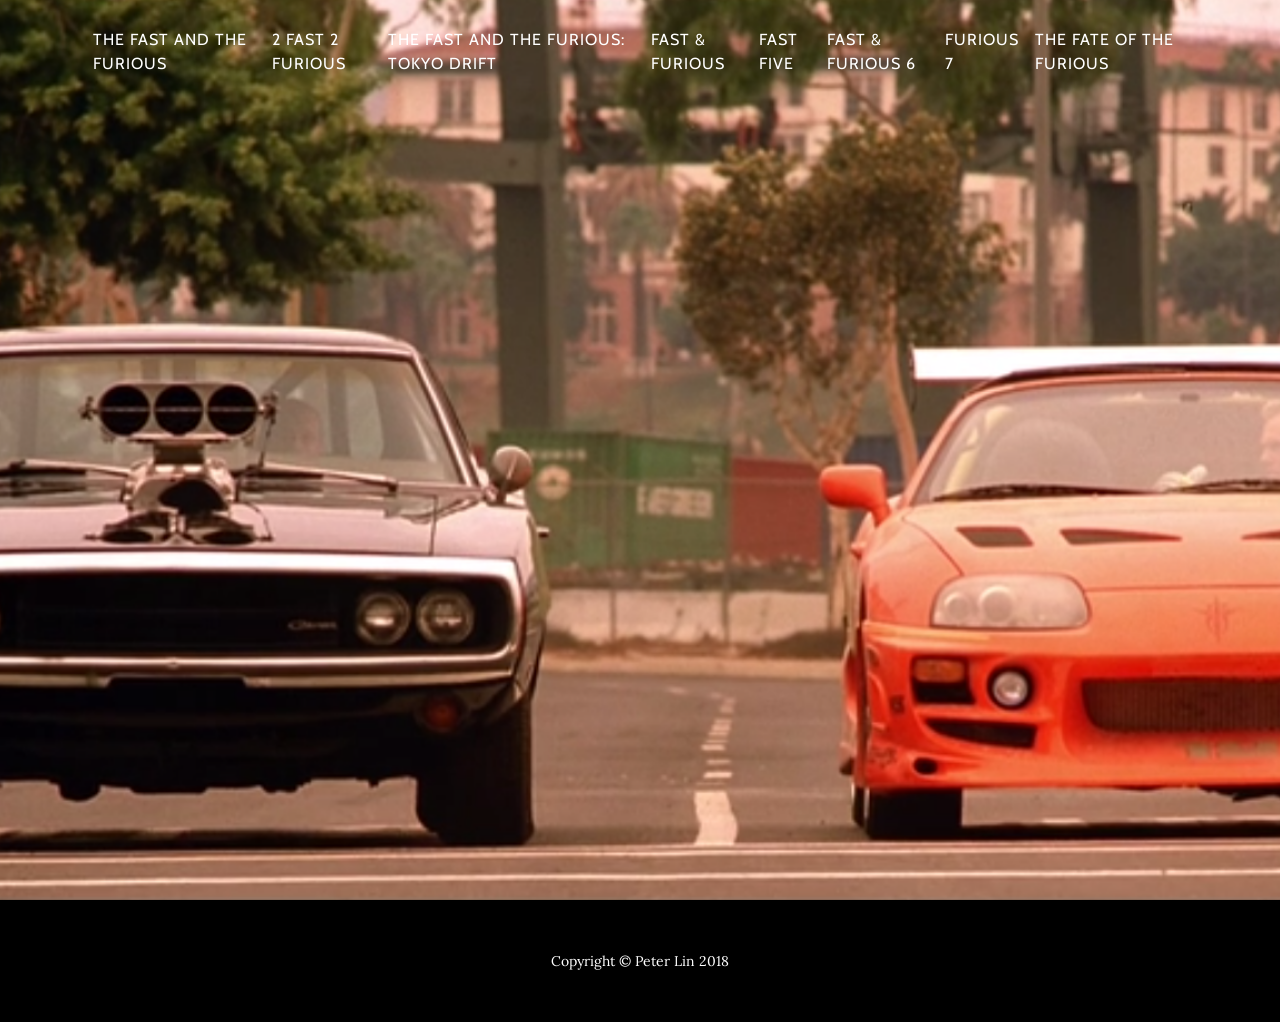
==== index.html @ 7fb9867d "w" ====
<!DOCTYPE html>
<html lang="en">

  <head>

    <meta charset="utf-8">
    <meta name="viewport" content="width=device-width, initial-scale=1, shrink-to-fit=no">
    <meta name="description" content="">
    <meta name="author" content="">

    <title>Living life a quarter mile at a time</title>

    <!-- Bootstrap core CSS -->
    <link href="vendor/bootstrap/css/bootstrap.min.css" rel="stylesheet">

    <!-- Custom fonts for this template -->
    <link href="vendor/font-awesome/css/font-awesome.min.css" rel="stylesheet" type="text/css">
    <link href="https://fonts.googleapis.com/css?family=Lora:400,700,400italic,700italic" rel="stylesheet" type="text/css">
    <link href='https://fonts.googleapis.com/css?family=Cabin:700' rel='stylesheet' type='text/css'>

    <!-- Custom styles for this template -->
    <link href="css/grayscale.min.css" rel="stylesheet">

  </head>

  <body id="page-top">

    <!-- Navigation -->
    <nav class="navbar navbar-expand-lg navbar-light fixed-top" id="mainNav">
      <div class="container">
        <button class="navbar-toggler navbar-toggler-right" type="button" data-toggle="collapse" data-target="#navbarResponsive"
        aria-controls="navbarResponsive" aria-expanded="false" aria-label="Toggle navigation">
          Menu
          <i class="fa fa-bars"></i>
        </button>
        <div class="collapse navbar-collapse" id="navbarResponsive">
          <ul class="navbar-nav ml-auto">
            <li class="nav-item">
              <a class="nav-link js-scroll-trigger" href="the-fast-and-the-furious.html">The Fast and the Furious</a>
            </li>
            <li class="nav-item">
              <a class="nav-link js-scroll-trigger" href="2-fast-2-furious.html">2 Fast 2 Furious</a>
            </li>
            <li class="nav-item">
              <a class="nav-link js-scroll-trigger" href="tokyo-drift.html">The Fast and the Furious: Tokyo Drift</a>
            </li>
            <li class="nav-item">
              <a class="nav-link js-scroll-trigger" href="fast-&-furious.html">Fast & Furious</a>
            </li>
            <li class="nav-item">
              <a class="nav-link js-scroll-trigger" href="fast-five.html">Fast Five</a>
            </li>
            <li class="nav-item">
              <a class="nav-link js-scroll-trigger" href="fast-&-furious-6.html">Fast & Furious 6</a>
            </li>
            <li class="nav-item">
              <a class="nav-link js-scroll-trigger" href="furious-7.html">Furious 7</a>
            </li>
            <li class="nav-item">
              <a class="nav-link js-scroll-trigger" href="the-fate-of-the-furious.html">The Fate of the Furious</a>
            </li>
          </ul>
        </div>
      </div>
    </nav>

    <!-- Intro Header -->
    <header class="mastheadmain">
      <!-- <div class="intro-body">
        <div class="container">
          <div class="row">
            <div class="col-lg-8 mx-auto">
              <h1 class="brand-heading">The Fast and Furious</h1>
              <p class="intro-text">A multi award winning franchise
                <br>starring the late Paul Walker and Vin Diesel</p>
              <a href="#about" class="btn btn-circle js-scroll-trigger">
                <i class="fa fa-angle-double-down animated"></i>
              </a>
            </div>
          </div>
        </div>
      </div> -->
    </header>


    <!-- Footer -->
    <footer>
      <div class="container text-center">
        <p>Copyright &copy; Peter Lin 2018</p>
      </div>
    </footer>

    <!-- Bootstrap core JavaScript -->
    <script src="vendor/jquery/jquery.min.js"></script>
    <script src="vendor/bootstrap/js/bootstrap.bundle.min.js"></script>

    <!-- Plugin JavaScript -->
    <script src="vendor/jquery-easing/jquery.easing.min.js"></script>

        <!-- Custom scripts for this template -->
    <script src="js/grayscale.min.js"></script>

  </body>

</html>
---- css/grayscale.min.css ----
body{font-family:'Lora','Helvetica Neue',Helvetica,Arial,sans-serif;position:relative;width:100%;height:100%;color:#fff;background-color:#000}html{width:100%;height:100%}h1,h2,h3,h4,h5,h6{font-family:'Cabin','Helvetica Neue',Helvetica,Arial,sans-serif;font-weight:700;margin:0 0 35px;letter-spacing:1px;text-transform:uppercase}p{font-size:16px;line-height:1.5;margin:0 0 25px}@media (min-width: 768px){p{font-size:18px;line-height:1.6;margin:0 0 35px}}a{-webkit-transition:all .2s ease-in-out;-moz-transition:all .2s ease-in-out;transition:all .2s ease-in-out;color:#42DCA3}a:focus,a:hover{text-decoration:none;color:#1d9b6c}#mainNav{font-family:'Cabin','Helvetica Neue',Helvetica,Arial,sans-serif;margin-bottom:0;margin-top:0;text-transform:uppercase;border-bottom:1px solid rgba(255,255,255,0.3);background-color:#000}#mainNav .navbar-toggler{font-size:14px;padding:11px;color:#fff;border:1px solid #fff}#mainNav .navbar-brand{font-weight:700}#mainNav a{color:#fff}#mainNav .navbar-nav .nav-item{-webkit-transition:background .3s ease-in-out;-moz-transition:background .3s ease-in-out;transition:background .3s ease-in-out}#mainNav .navbar-nav .nav-item:hover{outline:none;background-color:transparent}#mainNav .navbar-nav .nav-item:active,#mainNav .navbar-nav .nav-item:focus{outline:none;background-color:transparent}@media (min-width: 992px){#mainNav{padding-top:20px;padding-bottom:20px;-webkit-transition:background .3s ease-in-out,padding-top .3s ease-in-out,padding-bottom .3s;-moz-transition:background .3s ease-in-out,padding-top .3s ease-in-out,padding-bottom .3s;transition:background .3s ease-in-out,padding-top .3s ease-in-out,padding-bottom .3s;letter-spacing:1px;border-bottom:none;background:transparent}#mainNav .nav-link.active{outline:none;background-color:rgba(255,255,255,0.3)}#mainNav .nav-link.active:hover{color:#fff}}.mastheadmain{display:table;width:100%;height:100%;padding:200px 0;text-align:center;color:#fff;background:url(../img/the-15-coolest-cars-from-the-fast-and-furious-movies.png) no-repeat bottom center scroll;background-color:#000;-webkit-background-size:cover;-moz-background-size:cover;-o-background-size:cover;background-size:cover}.masthead .intro-body{display:table-cell;vertical-align:middle}.masthead .intro-body .brand-heading{font-size:50px}.masthead .intro-body .intro-text{font-size:18px}.masthead .intro-body .intro-text{font-size:18px}@media (min-width: 768px){.masthead{height:100%;padding:0}.masthead .intro-body .brand-heading{font-size:100px}.masthead .intro-body .intro-text{font-size:22px}}.masthead5{display:table;width:100%;font:'Helvetica Neue';height:100%;padding:200px;text-align:center;color:#fff;background:url(../img/Fast_Five_image-52.jpg) no-repeat bottom center scroll;background-color:#000;-webkit-background-size:cover;-moz-background-size:cover;-o-background-size:cover;background-size:cover}.masthead5 .intro-body{display:table-cell;vertical-align:middle;background-color:(0,0,0,0.6)}.masthead5 .intro-body .brand-heading{font-size:70px}.masthead5 .intro-body .intro-text{font-size:18px}.masthead5 .intro-body .intro-text{font-size:18px}@media (min-width: 768px){.masthead{height:100%;padding:0}.masthead .intro-body .brand-heading{font-size:100px}.masthead .intro-body .intro-text{font-size:22px}}.btn-circle{font-size:26px;width:55px;height:55px;margin-top:15px;line-height:45px;-webkit-transition:background .3s ease-in-out;-moz-transition:background .3s ease-in-out;transition:background .3s ease-in-out;color:#fff;border:2px solid #fff;border-radius:100%!important;background:transparent}.btn-circle:focus,.btn-circle:hover{color:#fff;outline:none;background:rgba(255,255,255,0.1)}.content-section{padding-top:150px;padding-bottom:150px}.download-section{color:#fff;background:url(../img/downloads-bg.jpg) no-repeat center center scroll;background-color:#000;-webkit-background-size:cover;-moz-background-size:cover;-o-background-size:cover;background-size:cover}#map{width:100%;height:300px}@media (min-width: 992px){.content-section{padding-top:200px;padding-bottom:200px}#map{height:350px}}.btn{font-family:'Cabin','Helvetica Neue',Helvetica,Arial,sans-serif;font-weight:400;-webkit-transition:all .3s ease-in-out;-moz-transition:all .3s ease-in-out;transition:all .3s ease-in-out;text-transform:uppercase;border-radius:0}.btn-default{color:#42DCA3;border:1px solid #42DCA3;background-color:transparent}.btn-default-change-page{color:#42DCA3;border:1px solid #42DCA3;background-color:transparent;padding-left:15px;padding-right:15px;padding-top:10px;padding-bottom:10px}.btn-default-change-page:focus,.btn-default-change-page:hover{color:#000;border:1px solid #42DCA3;outline:none;background-color:#42DCA3}.btn-default:focus,.btn-default:hover{color:#000;border:1px solid #42DCA3;outline:none;background-color:#42DCA3}ul.banner-social-buttons{margin-top:0}@media (max-width: 1199px){ul.banner-social-buttons{margin-top:15px}}@media (max-width: 767px){ul.banner-social-buttons li{display:block;margin-bottom:0;padding:0}ul.banner-social-buttons li:last-child{margin-bottom:0}}footer{padding:50px 0}footer p{font-size:14px;margin:0}::-moz-selection{background:#fcfcfc;background:rgba(255,255,255,0.2);text-shadow:none}::selection{background:#fcfcfc;background:rgba(255,255,255,0.2);text-shadow:none}img::selection{background:transparent}img::-moz-selection{background:transparent}
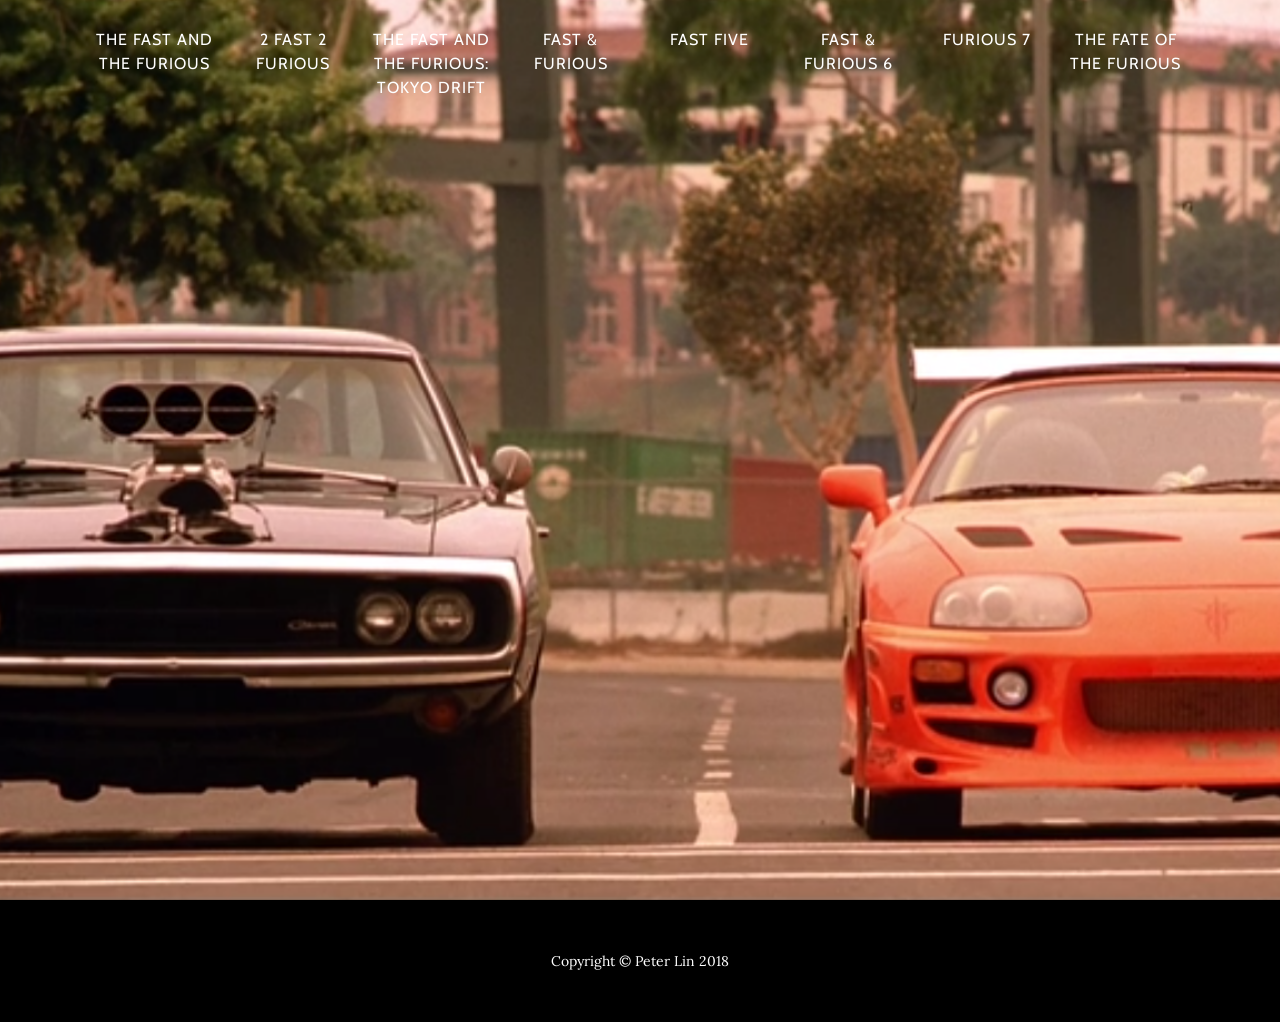
==== commit 988900f0: "justified bar" ====
--- a/index.html
+++ b/index.html
@@ -26,7 +26,7 @@
   <body id="page-top">
 
     <!-- Navigation -->
-    <nav class="navbar navbar-expand-lg navbar-light fixed-top" id="mainNav">
+    <nav class="navbar navbar-expand-lg navbar-light fixed-top nav-justified" id="mainNav">
       <div class="container">
         <button class="navbar-toggler navbar-toggler-right" type="button" data-toggle="collapse" data-target="#navbarResponsive"
         aria-controls="navbarResponsive" aria-expanded="false" aria-label="Toggle navigation">
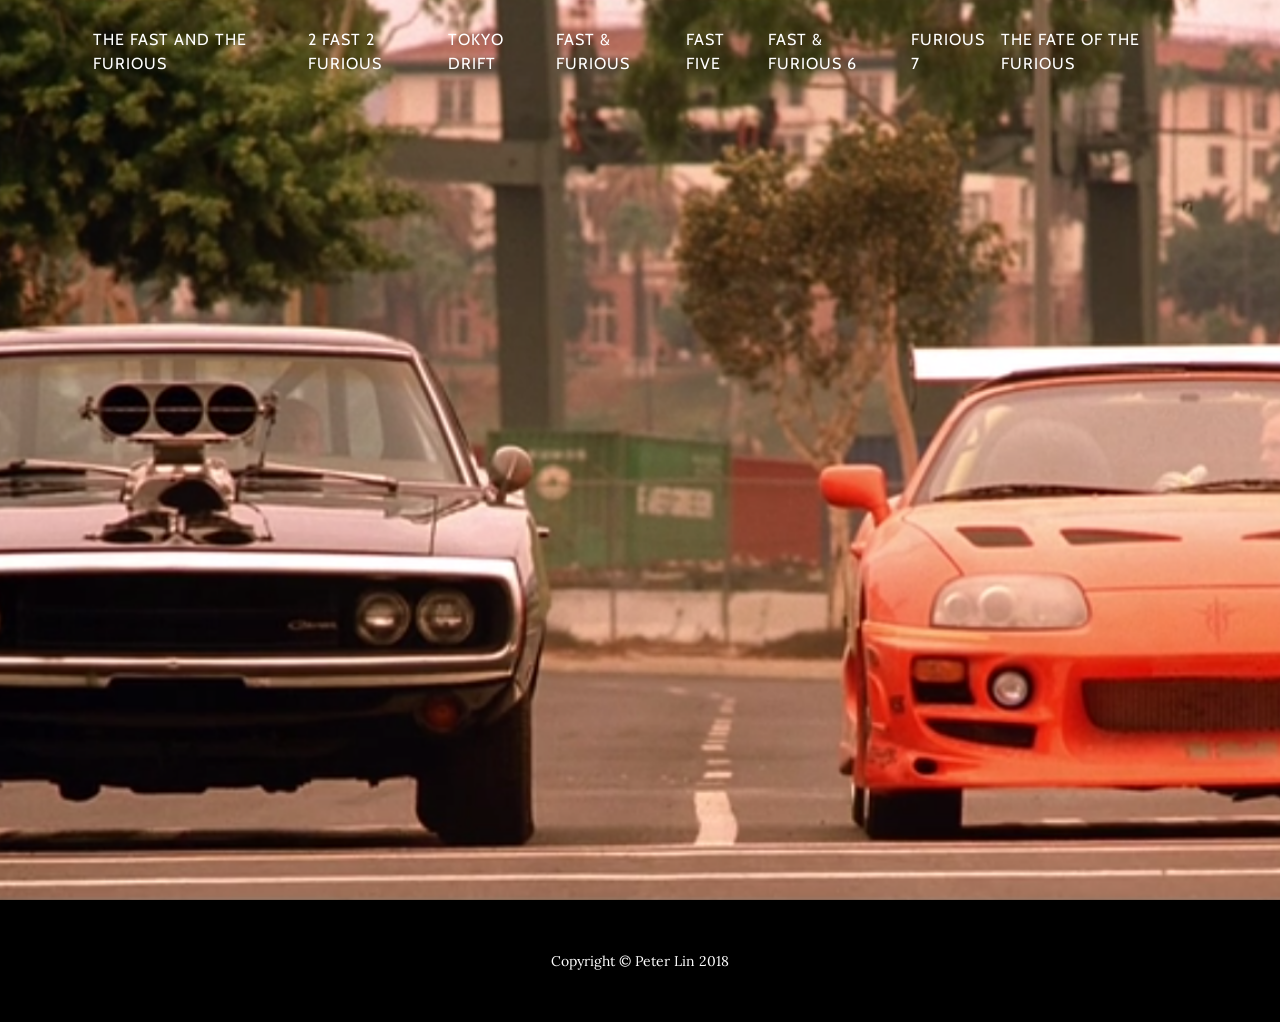
==== commit e83fcf26: "added summary and table for awards" ====
--- a/index.html
+++ b/index.html
@@ -26,7 +26,7 @@
   <body id="page-top">
 
     <!-- Navigation -->
-    <nav class="navbar navbar-expand-lg navbar-light fixed-top nav-justified" id="mainNav">
+    <nav class="navbar navbar-expand-lg navbar-light fixed-top" id="mainNav">
       <div class="container">
         <button class="navbar-toggler navbar-toggler-right" type="button" data-toggle="collapse" data-target="#navbarResponsive"
         aria-controls="navbarResponsive" aria-expanded="false" aria-label="Toggle navigation">
@@ -42,7 +42,7 @@
               <a class="nav-link js-scroll-trigger" href="2-fast-2-furious.html">2 Fast 2 Furious</a>
             </li>
             <li class="nav-item">
-              <a class="nav-link js-scroll-trigger" href="tokyo-drift.html">The Fast and the Furious: Tokyo Drift</a>
+              <a class="nav-link js-scroll-trigger" href="tokyo-drift.html">Tokyo Drift</a>
             </li>
             <li class="nav-item">
               <a class="nav-link js-scroll-trigger" href="fast-&-furious.html">Fast & Furious</a>
--- a/css/grayscale.min.css
+++ b/css/grayscale.min.css
@@ -1 +1 @@
-body{font-family:'Lora','Helvetica Neue',Helvetica,Arial,sans-serif;position:relative;width:100%;height:100%;color:#fff;background-color:#000}html{width:100%;height:100%}h1,h2,h3,h4,h5,h6{font-family:'Cabin','Helvetica Neue',Helvetica,Arial,sans-serif;font-weight:700;margin:0 0 35px;letter-spacing:1px;text-transform:uppercase}p{font-size:16px;line-height:1.5;margin:0 0 25px}@media (min-width: 768px){p{font-size:18px;line-height:1.6;margin:0 0 35px}}a{-webkit-transition:all .2s ease-in-out;-moz-transition:all .2s ease-in-out;transition:all .2s ease-in-out;color:#42DCA3}a:focus,a:hover{text-decoration:none;color:#1d9b6c}#mainNav{font-family:'Cabin','Helvetica Neue',Helvetica,Arial,sans-serif;margin-bottom:0;margin-top:0;text-transform:uppercase;border-bottom:1px solid rgba(255,255,255,0.3);background-color:#000}#mainNav .navbar-toggler{font-size:14px;padding:11px;color:#fff;border:1px solid #fff}#mainNav .navbar-brand{font-weight:700}#mainNav a{color:#fff}#mainNav .navbar-nav .nav-item{-webkit-transition:background .3s ease-in-out;-moz-transition:background .3s ease-in-out;transition:background .3s ease-in-out}#mainNav .navbar-nav .nav-item:hover{outline:none;background-color:transparent}#mainNav .navbar-nav .nav-item:active,#mainNav .navbar-nav .nav-item:focus{outline:none;background-color:transparent}@media (min-width: 992px){#mainNav{padding-top:20px;padding-bottom:20px;-webkit-transition:background .3s ease-in-out,padding-top .3s ease-in-out,padding-bottom .3s;-moz-transition:background .3s ease-in-out,padding-top .3s ease-in-out,padding-bottom .3s;transition:background .3s ease-in-out,padding-top .3s ease-in-out,padding-bottom .3s;letter-spacing:1px;border-bottom:none;background:transparent}#mainNav .nav-link.active{outline:none;background-color:rgba(255,255,255,0.3)}#mainNav .nav-link.active:hover{color:#fff}}.mastheadmain{display:table;width:100%;height:100%;padding:200px 0;text-align:center;color:#fff;background:url(../img/the-15-coolest-cars-from-the-fast-and-furious-movies.png) no-repeat bottom center scroll;background-color:#000;-webkit-background-size:cover;-moz-background-size:cover;-o-background-size:cover;background-size:cover}.masthead .intro-body{display:table-cell;vertical-align:middle}.masthead .intro-body .brand-heading{font-size:50px}.masthead .intro-body .intro-text{font-size:18px}.masthead .intro-body .intro-text{font-size:18px}@media (min-width: 768px){.masthead{height:100%;padding:0}.masthead .intro-body .brand-heading{font-size:100px}.masthead .intro-body .intro-text{font-size:22px}}.masthead5{display:table;width:100%;font:'Helvetica Neue';height:100%;padding:200px;text-align:center;color:#fff;background:url(../img/Fast_Five_image-52.jpg) no-repeat bottom center scroll;background-color:#000;-webkit-background-size:cover;-moz-background-size:cover;-o-background-size:cover;background-size:cover}.masthead5 .intro-body{display:table-cell;vertical-align:middle;background-color:(0,0,0,0.6)}.masthead5 .intro-body .brand-heading{font-size:70px}.masthead5 .intro-body .intro-text{font-size:18px}.masthead5 .intro-body .intro-text{font-size:18px}@media (min-width: 768px){.masthead{height:100%;padding:0}.masthead .intro-body .brand-heading{font-size:100px}.masthead .intro-body .intro-text{font-size:22px}}.btn-circle{font-size:26px;width:55px;height:55px;margin-top:15px;line-height:45px;-webkit-transition:background .3s ease-in-out;-moz-transition:background .3s ease-in-out;transition:background .3s ease-in-out;color:#fff;border:2px solid #fff;border-radius:100%!important;background:transparent}.btn-circle:focus,.btn-circle:hover{color:#fff;outline:none;background:rgba(255,255,255,0.1)}.content-section{padding-top:150px;padding-bottom:150px}.download-section{color:#fff;background:url(../img/downloads-bg.jpg) no-repeat center center scroll;background-color:#000;-webkit-background-size:cover;-moz-background-size:cover;-o-background-size:cover;background-size:cover}#map{width:100%;height:300px}@media (min-width: 992px){.content-section{padding-top:200px;padding-bottom:200px}#map{height:350px}}.btn{font-family:'Cabin','Helvetica Neue',Helvetica,Arial,sans-serif;font-weight:400;-webkit-transition:all .3s ease-in-out;-moz-transition:all .3s ease-in-out;transition:all .3s ease-in-out;text-transform:uppercase;border-radius:0}.btn-default{color:#42DCA3;border:1px solid #42DCA3;background-color:transparent}.btn-default-change-page{color:#42DCA3;border:1px solid #42DCA3;background-color:transparent;padding-left:15px;padding-right:15px;padding-top:10px;padding-bottom:10px}.btn-default-change-page:focus,.btn-default-change-page:hover{color:#000;border:1px solid #42DCA3;outline:none;background-color:#42DCA3}.btn-default:focus,.btn-default:hover{color:#000;border:1px solid #42DCA3;outline:none;background-color:#42DCA3}ul.banner-social-buttons{margin-top:0}@media (max-width: 1199px){ul.banner-social-buttons{margin-top:15px}}@media (max-width: 767px){ul.banner-social-buttons li{display:block;margin-bottom:0;padding:0}ul.banner-social-buttons li:last-child{margin-bottom:0}}footer{padding:50px 0}footer p{font-size:14px;margin:0}::-moz-selection{background:#fcfcfc;background:rgba(255,255,255,0.2);text-shadow:none}::selection{background:#fcfcfc;background:rgba(255,255,255,0.2);text-shadow:none}img::selection{background:transparent}img::-moz-selection{background:transparent}
+body{font-family:'Lora','Helvetica Neue',Helvetica,Arial,sans-serif;position:relative;width:100%;height:100%;color:#fff;background-color:#000}html{width:100%;height:100%}h1,h2,h3,h4,h5,h6{font-family:'Cabin','Helvetica Neue',Helvetica,Arial,sans-serif;font-weight:700;margin:0 0 35px;letter-spacing:1px;text-transform:uppercase}p{font-size:16px;line-height:1.5;margin:0 0 25px}@media (min-width: 768px){p{font-size:18px;line-height:1.6;margin:0 0 35px}}a{-webkit-transition:all .2s ease-in-out;-moz-transition:all .2s ease-in-out;transition:all .2s ease-in-out;color:#42DCA3}a:focus,a:hover{text-decoration:none;color:#1d9b6c}#mainNav{font-family:'Cabin','Helvetica Neue',Helvetica,Arial,sans-serif;margin-bottom:0;margin-top:0;text-transform:uppercase;border-bottom:1px solid rgba(255,255,255,0.3);background-color:#000}#mainNav .navbar-toggler{font-size:14px;padding:11px;color:#fff;border:1px solid #fff}#mainNav .navbar-brand{font-weight:700}#mainNav a{color:#fff}#mainNav .navbar-nav .nav-item{-webkit-transition:background .3s ease-in-out;-moz-transition:background .3s ease-in-out;transition:background .3s ease-in-out}#mainNav .navbar-nav .nav-item:hover{outline:none;background-color:transparent}#mainNav .navbar-nav .nav-item:active,#mainNav .navbar-nav .nav-item:focus{outline:none;background-color:transparent}@media (min-width: 992px){#mainNav{padding-top:20px;padding-bottom:20px;-webkit-transition:background .3s ease-in-out,padding-top .3s ease-in-out,padding-bottom .3s;-moz-transition:background .3s ease-in-out,padding-top .3s ease-in-out,padding-bottom .3s;transition:background .3s ease-in-out,padding-top .3s ease-in-out,padding-bottom .3s;letter-spacing:1px;border-bottom:none;background:transparent}#mainNav .nav-link.active{outline:none;background-color:rgba(255,255,255,0.3)}#mainNav .nav-link.active:hover{color:#fff}}.mastheadmain{display:table;width:100%;height:100%;padding:200px 0;text-align:center;color:#fff;background:url(../img/the-15-coolest-cars-from-the-fast-and-furious-movies.png) no-repeat bottom center scroll;background-color:#000;-webkit-background-size:cover;-moz-background-size:cover;-o-background-size:cover;background-size:cover}.masthead .intro-body{display:table-cell;vertical-align:middle}.masthead .intro-body .brand-heading{font-size:50px}.masthead .intro-body .intro-text{font-size:18px;font-size:18px}@media (min-width: 768px){.masthead{height:100%;padding:0}.masthead .intro-body .brand-heading{font-size:100px}.masthead .intro-body .intro-text{font-size:22px}}.masthead5{display:table;width:100%;font:'Helvetica Neue';height:100%;padding:200px;text-align:center;color:#fff;background:url(../img/Fast_Five_image-52.jpg) no-repeat bottom center scroll;background-color:#000;-webkit-background-size:cover;-moz-background-size:cover;-o-background-size:cover;background-size:cover}.masthead5 .intro-body{display:table-cell;vertical-align:middle;background-color:(0,0,0,0.6)}.masthead5 .intro-body .brand-heading{font-size:70px}.masthead5 .intro-body .intro-text{font-size:18px;font-size:18px}@media (min-width: 768px){.masthead{height:100%;padding:0}.masthead .intro-body .brand-heading{font-size:100px}.masthead .intro-body .intro-text{font-size:22px}}.btn-circle{font-size:26px;width:55px;height:55px;margin-top:15px;line-height:45px;-webkit-transition:background .3s ease-in-out;-moz-transition:background .3s ease-in-out;transition:background .3s ease-in-out;color:#fff;border:2px solid #fff;border-radius:100%!important;background:transparent}.btn-circle:focus,.btn-circle:hover{color:#fff;outline:none;background:rgba(255,255,255,0.1)}.content-section{padding-top:150px;padding-bottom:150px}.download-section{color:#fff;background:url(../img/downloads-bg.jpg) no-repeat center center scroll;background-color:#000;-webkit-background-size:cover;-moz-background-size:cover;-o-background-size:cover;background-size:cover}#map{width:100%;height:300px}@media (min-width: 992px){.content-section{padding-top:200px;padding-bottom:200px}#map{height:350px}}.btn{font-family:'Cabin','Helvetica Neue',Helvetica,Arial,sans-serif;font-weight:400;-webkit-transition:all .3s ease-in-out;-moz-transition:all .3s ease-in-out;transition:all .3s ease-in-out;text-transform:uppercase;border-radius:0}.btn-default{color:#42DCA3;border:1px solid #42DCA3;background-color:transparent}.btn-default-change-page{color:#42DCA3;border:1px solid #42DCA3;background-color:transparent;padding:10px 15px}.btn-default-change-page:focus,.btn-default-change-page:hover{color:#000;border:1px solid #42DCA3;outline:none;background-color:#42DCA3}.btn-default:focus,.btn-default:hover{color:#000;border:1px solid #42DCA3;outline:none;background-color:#42DCA3}ul.banner-social-buttons{margin-top:0}@media (max-width: 1199px){ul.banner-social-buttons{margin-top:15px}}@media (max-width: 767px){ul.banner-social-buttons li{display:block;margin-bottom:0;padding:0}ul.banner-social-buttons li:last-child{margin-bottom:0}}footer{padding:50px 0}footer p{font-size:14px;margin:0}::-moz-selection{background:#fcfcfc;background:rgba(255,255,255,0.2);text-shadow:none}::selection{background:#fcfcfc;background:rgba(255,255,255,0.2);text-shadow:none}img::selection{background:transparent}img::-moz-selection{background:transparent}
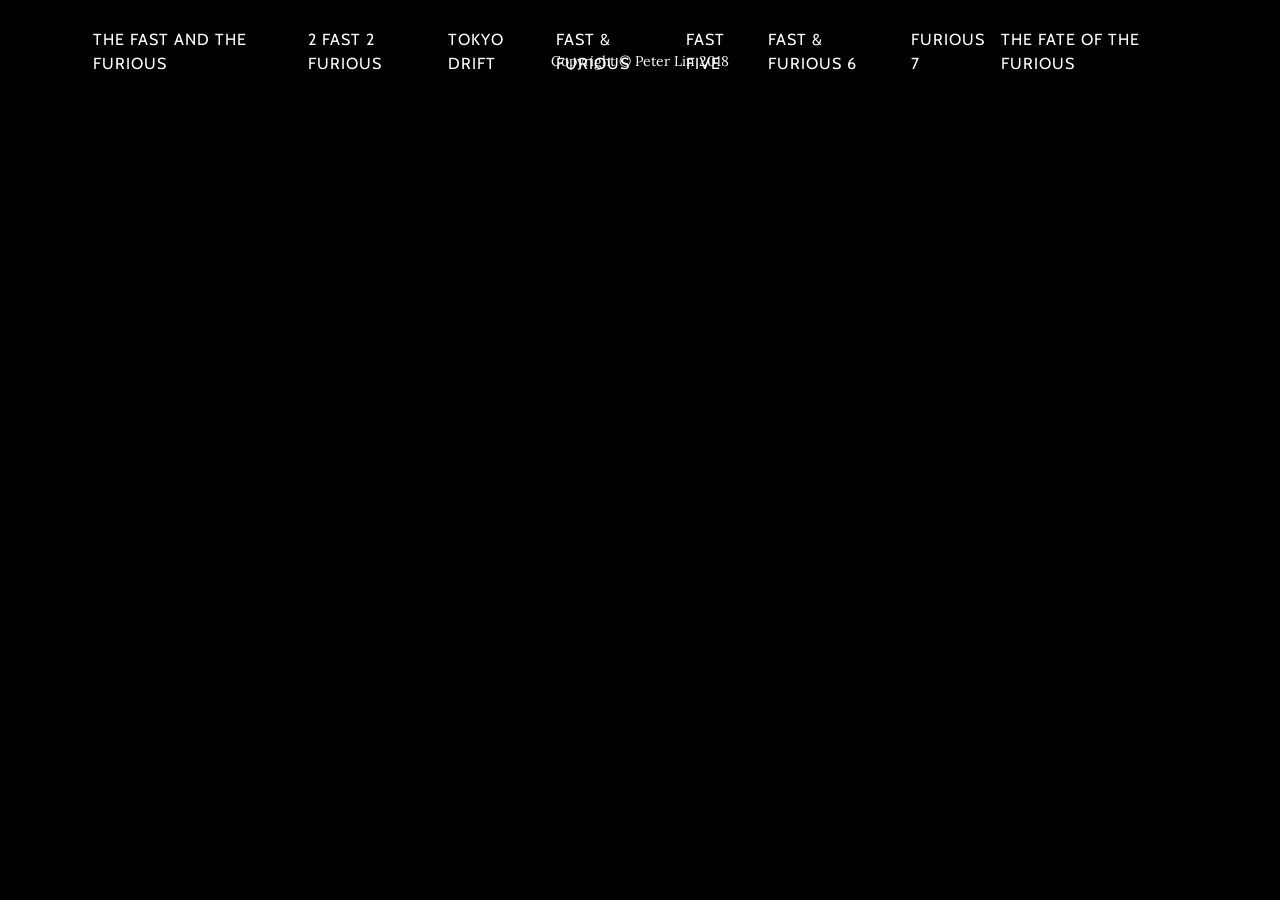
==== commit 2e0966d1: "normal" ====
--- a/index.html
+++ b/index.html
@@ -65,7 +65,7 @@
     </nav>
 
     <!-- Intro Header -->
-    <header class="mastheadmain">
+    <header class="mastheadmain main">
       <!-- <div class="intro-body">
         <div class="container">
           <div class="row">
--- a/css/grayscale.min.css
+++ b/css/grayscale.min.css
@@ -1 +1 @@
-body{font-family:'Lora','Helvetica Neue',Helvetica,Arial,sans-serif;position:relative;width:100%;height:100%;color:#fff;background-color:#000}html{width:100%;height:100%}h1,h2,h3,h4,h5,h6{font-family:'Cabin','Helvetica Neue',Helvetica,Arial,sans-serif;font-weight:700;margin:0 0 35px;letter-spacing:1px;text-transform:uppercase}p{font-size:16px;line-height:1.5;margin:0 0 25px}@media (min-width: 768px){p{font-size:18px;line-height:1.6;margin:0 0 35px}}a{-webkit-transition:all .2s ease-in-out;-moz-transition:all .2s ease-in-out;transition:all .2s ease-in-out;color:#42DCA3}a:focus,a:hover{text-decoration:none;color:#1d9b6c}#mainNav{font-family:'Cabin','Helvetica Neue',Helvetica,Arial,sans-serif;margin-bottom:0;margin-top:0;text-transform:uppercase;border-bottom:1px solid rgba(255,255,255,0.3);background-color:#000}#mainNav .navbar-toggler{font-size:14px;padding:11px;color:#fff;border:1px solid #fff}#mainNav .navbar-brand{font-weight:700}#mainNav a{color:#fff}#mainNav .navbar-nav .nav-item{-webkit-transition:background .3s ease-in-out;-moz-transition:background .3s ease-in-out;transition:background .3s ease-in-out}#mainNav .navbar-nav .nav-item:hover{outline:none;background-color:transparent}#mainNav .navbar-nav .nav-item:active,#mainNav .navbar-nav .nav-item:focus{outline:none;background-color:transparent}@media (min-width: 992px){#mainNav{padding-top:20px;padding-bottom:20px;-webkit-transition:background .3s ease-in-out,padding-top .3s ease-in-out,padding-bottom .3s;-moz-transition:background .3s ease-in-out,padding-top .3s ease-in-out,padding-bottom .3s;transition:background .3s ease-in-out,padding-top .3s ease-in-out,padding-bottom .3s;letter-spacing:1px;border-bottom:none;background:transparent}#mainNav .nav-link.active{outline:none;background-color:rgba(255,255,255,0.3)}#mainNav .nav-link.active:hover{color:#fff}}.mastheadmain{display:table;width:100%;height:100%;padding:200px 0;text-align:center;color:#fff;background:url(../img/the-15-coolest-cars-from-the-fast-and-furious-movies.png) no-repeat bottom center scroll;background-color:#000;-webkit-background-size:cover;-moz-background-size:cover;-o-background-size:cover;background-size:cover}.masthead .intro-body{display:table-cell;vertical-align:middle}.masthead .intro-body .brand-heading{font-size:50px}.masthead .intro-body .intro-text{font-size:18px;font-size:18px}@media (min-width: 768px){.masthead{height:100%;padding:0}.masthead .intro-body .brand-heading{font-size:100px}.masthead .intro-body .intro-text{font-size:22px}}.masthead5{display:table;width:100%;font:'Helvetica Neue';height:100%;padding:200px;text-align:center;color:#fff;background:url(../img/Fast_Five_image-52.jpg) no-repeat bottom center scroll;background-color:#000;-webkit-background-size:cover;-moz-background-size:cover;-o-background-size:cover;background-size:cover}.masthead5 .intro-body{display:table-cell;vertical-align:middle;background-color:(0,0,0,0.6)}.masthead5 .intro-body .brand-heading{font-size:70px}.masthead5 .intro-body .intro-text{font-size:18px;font-size:18px}@media (min-width: 768px){.masthead{height:100%;padding:0}.masthead .intro-body .brand-heading{font-size:100px}.masthead .intro-body .intro-text{font-size:22px}}.btn-circle{font-size:26px;width:55px;height:55px;margin-top:15px;line-height:45px;-webkit-transition:background .3s ease-in-out;-moz-transition:background .3s ease-in-out;transition:background .3s ease-in-out;color:#fff;border:2px solid #fff;border-radius:100%!important;background:transparent}.btn-circle:focus,.btn-circle:hover{color:#fff;outline:none;background:rgba(255,255,255,0.1)}.content-section{padding-top:150px;padding-bottom:150px}.download-section{color:#fff;background:url(../img/downloads-bg.jpg) no-repeat center center scroll;background-color:#000;-webkit-background-size:cover;-moz-background-size:cover;-o-background-size:cover;background-size:cover}#map{width:100%;height:300px}@media (min-width: 992px){.content-section{padding-top:200px;padding-bottom:200px}#map{height:350px}}.btn{font-family:'Cabin','Helvetica Neue',Helvetica,Arial,sans-serif;font-weight:400;-webkit-transition:all .3s ease-in-out;-moz-transition:all .3s ease-in-out;transition:all .3s ease-in-out;text-transform:uppercase;border-radius:0}.btn-default{color:#42DCA3;border:1px solid #42DCA3;background-color:transparent}.btn-default-change-page{color:#42DCA3;border:1px solid #42DCA3;background-color:transparent;padding:10px 15px}.btn-default-change-page:focus,.btn-default-change-page:hover{color:#000;border:1px solid #42DCA3;outline:none;background-color:#42DCA3}.btn-default:focus,.btn-default:hover{color:#000;border:1px solid #42DCA3;outline:none;background-color:#42DCA3}ul.banner-social-buttons{margin-top:0}@media (max-width: 1199px){ul.banner-social-buttons{margin-top:15px}}@media (max-width: 767px){ul.banner-social-buttons li{display:block;margin-bottom:0;padding:0}ul.banner-social-buttons li:last-child{margin-bottom:0}}footer{padding:50px 0}footer p{font-size:14px;margin:0}::-moz-selection{background:#fcfcfc;background:rgba(255,255,255,0.2);text-shadow:none}::selection{background:#fcfcfc;background:rgba(255,255,255,0.2);text-shadow:none}img::selection{background:transparent}img::-moz-selection{background:transparent}
+body{font-family:'Lora','Helvetica Neue',Helvetica,Arial,sans-serif;position:relative;width:100%;height:100%;color:#fff;background-color:#000}html{width:100%;height:100%}h1,h2,h3,h4,h5,h6{font-family:'Cabin','Helvetica Neue',Helvetica,Arial,sans-serif;font-weight:700;margin:0 0 35px;letter-spacing:1px;text-transform:uppercase}p{font-size:16px;line-height:1.5;margin:0 0 25px}@media (min-width: 768px){p{font-size:18px;line-height:1.6;margin:0 0 35px}}a{-webkit-transition:all .2s ease-in-out;-moz-transition:all .2s ease-in-out;transition:all .2s ease-in-out;color:#42DCA3}a:focus,a:hover{text-decoration:none;color:#1d9b6c}#mainNav{font-family:'Cabin','Helvetica Neue',Helvetica,Arial,sans-serif;margin-bottom:0;margin-top:0;text-transform:uppercase;border-bottom:1px solid rgba(255,255,255,0.3);background-color:#000}#mainNav .navbar-toggler{font-size:14px;padding:11px;color:#fff;border:1px solid #fff}#mainNav .navbar-brand{font-weight:700}#mainNav a{color:#fff}#mainNav .navbar-nav .nav-item{-webkit-transition:background .3s ease-in-out;-moz-transition:background .3s ease-in-out;transition:background .3s ease-in-out}#mainNav .navbar-nav .nav-item:hover{outline:none;background-color:transparent}#mainNav .navbar-nav .nav-item:active,#mainNav .navbar-nav .nav-item:focus{outline:none;background-color:transparent}@media (min-width: 992px){#mainNav{padding-top:20px;padding-bottom:20px;-webkit-transition:background .3s ease-in-out,padding-top .3s ease-in-out,padding-bottom .3s;-moz-transition:background .3s ease-in-out,padding-top .3s ease-in-out,padding-bottom .3s;transition:background .3s ease-in-out,padding-top .3s ease-in-out,padding-bottom .3s;letter-spacing:1px;border-bottom:none;background:transparent}#mainNav .nav-link.active{outline:none;background-color:rgba(255,255,255,0.3)}#mainNav .nav-link.active:hover{color:#fff}}.masthead{display:table;width:100%;height:100%;padding:200px 0;text-align:center;color:#fff;background-color:#000}.main{background:url(../img/the-15-coolest-cars-from-the-fast-and-furious-movies.png) no-repeat bottom center scroll;-webkit-background-size:cover;-moz-background-size:cover;-o-background-size:cover;background-size:cover}.fast-five{background:url(../img/Fast_Five_image-52.jpg) no-repeat bottom center scroll;-webkit-background-size:cover;-moz-background-size:cover;-o-background-size:cover;background-size:cover}.2-fast-2-furious{background:url(../img/2fast2furious.jpg) no-repeat bottom center scroll;-webkit-background-size:cover;-moz-background-size:cover;-o-background-size:cover;background-size:cover}.masthead .intro-body{display:table-cell;vertical-align:middle;background-color:(0,0,0,0.6)}.masthead .intro-body .brand-heading{font-size:50px}.masthead .intro-body .intro-text{font-size:18px;font-size:18px}@media (min-width: 768px){.masthead{height:100%;padding:0}.masthead .intro-body .brand-heading{font-size:100px}.masthead .intro-body .intro-text{font-size:22px}}.btn-circle{font-size:26px;width:55px;height:55px;margin-top:15px;line-height:45px;-webkit-transition:background .3s ease-in-out;-moz-transition:background .3s ease-in-out;transition:background .3s ease-in-out;color:#fff;border:2px solid #fff;border-radius:100%!important;background:transparent}.btn-circle:focus,.btn-circle:hover{color:#fff;outline:none;background:rgba(255,255,255,0.1)}.content-section{padding-top:150px;padding-bottom:150px}.download-section{color:#fff;background:url(../img/downloads-bg.jpg) no-repeat center center scroll;background-color:#000;-webkit-background-size:cover;-moz-background-size:cover;-o-background-size:cover;background-size:cover}#map{width:100%;height:300px}@media (min-width: 992px){.content-section{padding-top:200px;padding-bottom:200px}#map{height:350px}}.btn{font-family:'Cabin','Helvetica Neue',Helvetica,Arial,sans-serif;font-weight:400;-webkit-transition:all .3s ease-in-out;-moz-transition:all .3s ease-in-out;transition:all .3s ease-in-out;text-transform:uppercase;border-radius:0}.btn-default{color:#42DCA3;border:1px solid #42DCA3;background-color:transparent}.btn-default-change-page{color:#42DCA3;border:1px solid #42DCA3;background-color:transparent;padding:10px 15px}.btn-default-change-page:focus,.btn-default-change-page:hover{color:#000;border:1px solid #42DCA3;outline:none;background-color:#42DCA3}.btn-default:focus,.btn-default:hover{color:#000;border:1px solid #42DCA3;outline:none;background-color:#42DCA3}ul.banner-social-buttons{margin-top:0}@media (max-width: 1199px){ul.banner-social-buttons{margin-top:15px}}@media (max-width: 767px){ul.banner-social-buttons li{display:block;margin-bottom:0;padding:0}ul.banner-social-buttons li:last-child{margin-bottom:0}}footer{padding:50px 0}footer p{font-size:14px;margin:0}::-moz-selection{background:#fcfcfc;background:rgba(255,255,255,0.2);text-shadow:none}::selection{background:#fcfcfc;background:rgba(255,255,255,0.2);text-shadow:none}img::selection{background:transparent}img::-moz-selection{background:transparent}table,th,td{border:1px solid #42DCA3;border-collapse:collapse}.bg-faded{background-color:(1,1,1,0.5)}.intro{position:relative}@media (min-width: 992px){.intro .intro-img{width:100%;float:right}.intro .intro-text{width:100%;margin-top:3rem;position:absolute}}
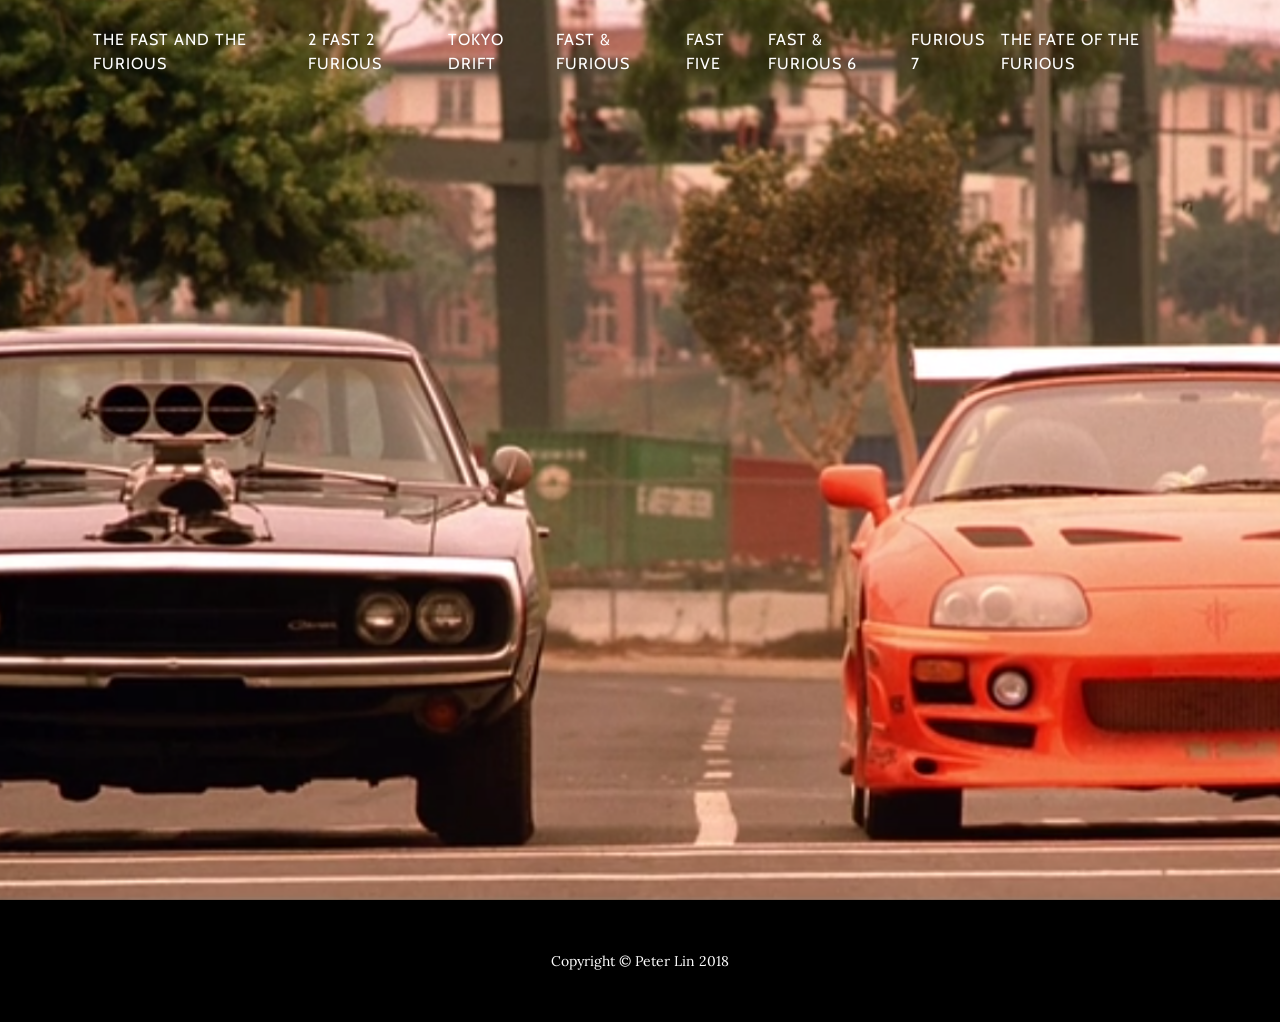
==== commit cb31e07b: "normal" ====
--- a/index.html
+++ b/index.html
@@ -65,7 +65,7 @@
     </nav>
 
     <!-- Intro Header -->
-    <header class="mastheadmain main">
+    <header class="masthead main">
       <!-- <div class="intro-body">
         <div class="container">
           <div class="row">
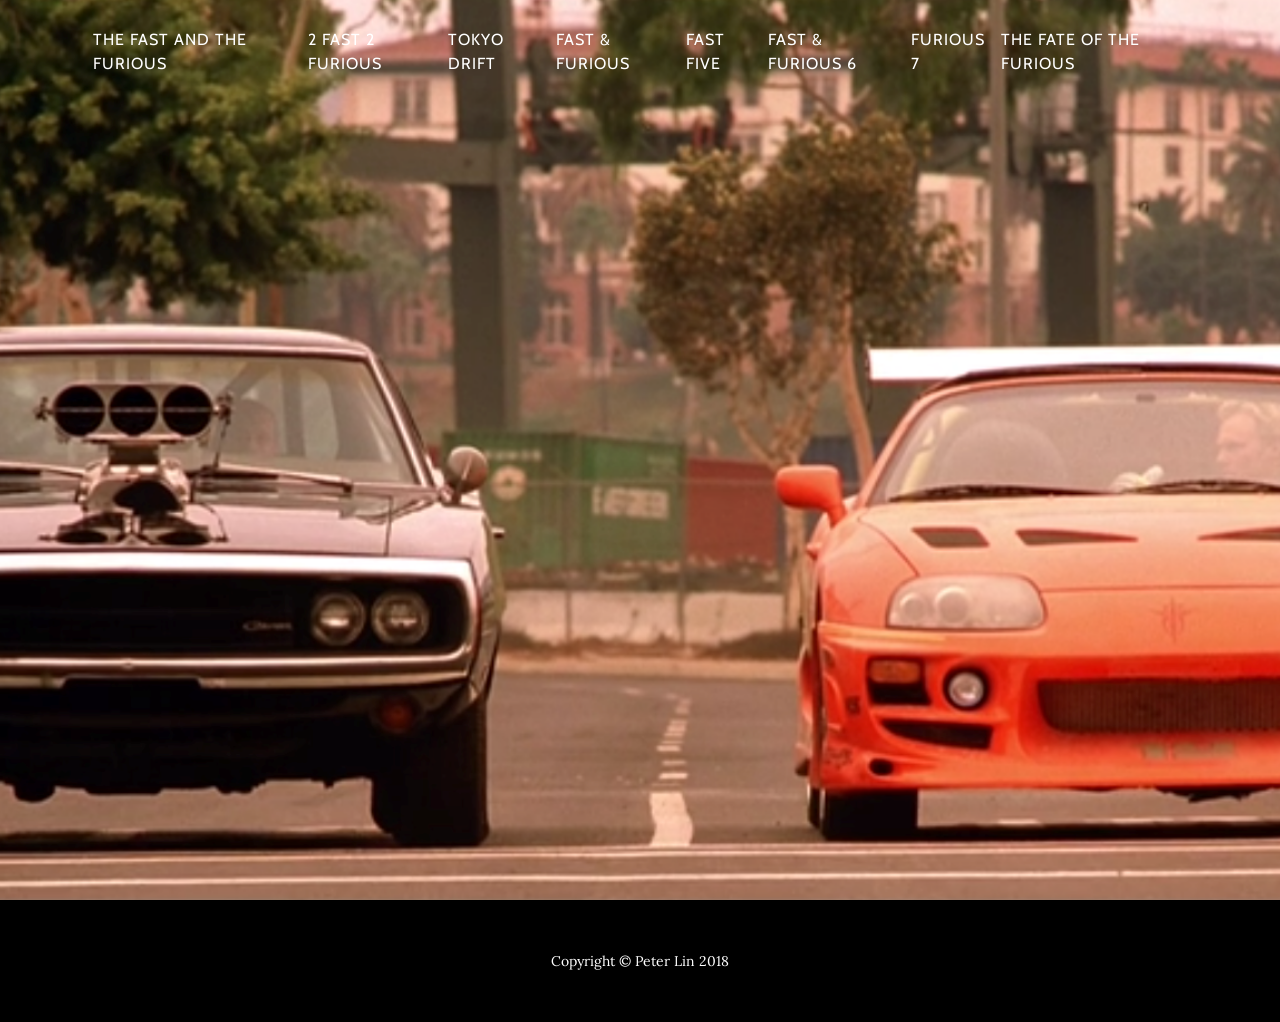
==== commit 3c6eb7b1: "test" ====
--- a/index.html
+++ b/index.html
@@ -57,7 +57,7 @@
               <a class="nav-link js-scroll-trigger" href="furious-7.html">Furious 7</a>
             </li>
             <li class="nav-item">
-              <a class="nav-link js-scroll-trigger" href="the-fate-of-the-furious.html">The Fate of the Furious</a>
+              <a class="nav-link js-scroll-trigger" href="registration_page.html">The Fate of the Furious</a>
             </li>
           </ul>
         </div>
@@ -65,7 +65,7 @@
     </nav>
 
     <!-- Intro Header -->
-    <header class="masthead main">
+    <header class="masthead main centered">
       <!-- <div class="intro-body">
         <div class="container">
           <div class="row">
--- a/css/grayscale.min.css
+++ b/css/grayscale.min.css
@@ -1 +1 @@
-body{font-family:'Lora','Helvetica Neue',Helvetica,Arial,sans-serif;position:relative;width:100%;height:100%;color:#fff;background-color:#000}html{width:100%;height:100%}h1,h2,h3,h4,h5,h6{font-family:'Cabin','Helvetica Neue',Helvetica,Arial,sans-serif;font-weight:700;margin:0 0 35px;letter-spacing:1px;text-transform:uppercase}p{font-size:16px;line-height:1.5;margin:0 0 25px}@media (min-width: 768px){p{font-size:18px;line-height:1.6;margin:0 0 35px}}a{-webkit-transition:all .2s ease-in-out;-moz-transition:all .2s ease-in-out;transition:all .2s ease-in-out;color:#42DCA3}a:focus,a:hover{text-decoration:none;color:#1d9b6c}#mainNav{font-family:'Cabin','Helvetica Neue',Helvetica,Arial,sans-serif;margin-bottom:0;margin-top:0;text-transform:uppercase;border-bottom:1px solid rgba(255,255,255,0.3);background-color:#000}#mainNav .navbar-toggler{font-size:14px;padding:11px;color:#fff;border:1px solid #fff}#mainNav .navbar-brand{font-weight:700}#mainNav a{color:#fff}#mainNav .navbar-nav .nav-item{-webkit-transition:background .3s ease-in-out;-moz-transition:background .3s ease-in-out;transition:background .3s ease-in-out}#mainNav .navbar-nav .nav-item:hover{outline:none;background-color:transparent}#mainNav .navbar-nav .nav-item:active,#mainNav .navbar-nav .nav-item:focus{outline:none;background-color:transparent}@media (min-width: 992px){#mainNav{padding-top:20px;padding-bottom:20px;-webkit-transition:background .3s ease-in-out,padding-top .3s ease-in-out,padding-bottom .3s;-moz-transition:background .3s ease-in-out,padding-top .3s ease-in-out,padding-bottom .3s;transition:background .3s ease-in-out,padding-top .3s ease-in-out,padding-bottom .3s;letter-spacing:1px;border-bottom:none;background:transparent}#mainNav .nav-link.active{outline:none;background-color:rgba(255,255,255,0.3)}#mainNav .nav-link.active:hover{color:#fff}}.masthead{display:table;width:100%;height:100%;padding:200px 0;text-align:center;color:#fff;background-color:#000}.main{background:url(../img/the-15-coolest-cars-from-the-fast-and-furious-movies.png) no-repeat bottom center scroll;-webkit-background-size:cover;-moz-background-size:cover;-o-background-size:cover;background-size:cover}.fast-five{background:url(../img/Fast_Five_image-52.jpg) no-repeat bottom center scroll;-webkit-background-size:cover;-moz-background-size:cover;-o-background-size:cover;background-size:cover}.2-fast-2-furious{background:url(../img/2fast2furious.jpg) no-repeat bottom center scroll;-webkit-background-size:cover;-moz-background-size:cover;-o-background-size:cover;background-size:cover}.masthead .intro-body{display:table-cell;vertical-align:middle;background-color:(0,0,0,0.6)}.masthead .intro-body .brand-heading{font-size:50px}.masthead .intro-body .intro-text{font-size:18px;font-size:18px}@media (min-width: 768px){.masthead{height:100%;padding:0}.masthead .intro-body .brand-heading{font-size:100px}.masthead .intro-body .intro-text{font-size:22px}}.btn-circle{font-size:26px;width:55px;height:55px;margin-top:15px;line-height:45px;-webkit-transition:background .3s ease-in-out;-moz-transition:background .3s ease-in-out;transition:background .3s ease-in-out;color:#fff;border:2px solid #fff;border-radius:100%!important;background:transparent}.btn-circle:focus,.btn-circle:hover{color:#fff;outline:none;background:rgba(255,255,255,0.1)}.content-section{padding-top:150px;padding-bottom:150px}.download-section{color:#fff;background:url(../img/downloads-bg.jpg) no-repeat center center scroll;background-color:#000;-webkit-background-size:cover;-moz-background-size:cover;-o-background-size:cover;background-size:cover}#map{width:100%;height:300px}@media (min-width: 992px){.content-section{padding-top:200px;padding-bottom:200px}#map{height:350px}}.btn{font-family:'Cabin','Helvetica Neue',Helvetica,Arial,sans-serif;font-weight:400;-webkit-transition:all .3s ease-in-out;-moz-transition:all .3s ease-in-out;transition:all .3s ease-in-out;text-transform:uppercase;border-radius:0}.btn-default{color:#42DCA3;border:1px solid #42DCA3;background-color:transparent}.btn-default-change-page{color:#42DCA3;border:1px solid #42DCA3;background-color:transparent;padding:10px 15px}.btn-default-change-page:focus,.btn-default-change-page:hover{color:#000;border:1px solid #42DCA3;outline:none;background-color:#42DCA3}.btn-default:focus,.btn-default:hover{color:#000;border:1px solid #42DCA3;outline:none;background-color:#42DCA3}ul.banner-social-buttons{margin-top:0}@media (max-width: 1199px){ul.banner-social-buttons{margin-top:15px}}@media (max-width: 767px){ul.banner-social-buttons li{display:block;margin-bottom:0;padding:0}ul.banner-social-buttons li:last-child{margin-bottom:0}}footer{padding:50px 0}footer p{font-size:14px;margin:0}::-moz-selection{background:#fcfcfc;background:rgba(255,255,255,0.2);text-shadow:none}::selection{background:#fcfcfc;background:rgba(255,255,255,0.2);text-shadow:none}img::selection{background:transparent}img::-moz-selection{background:transparent}table,th,td{border:1px solid #42DCA3;border-collapse:collapse}.bg-faded{background-color:(1,1,1,0.5)}.intro{position:relative}@media (min-width: 992px){.intro .intro-img{width:100%;float:right}.intro .intro-text{width:100%;margin-top:3rem;position:absolute}}
+body{font-family:'Lora','Helvetica Neue',Helvetica,Arial,sans-serif;position:relative;width:100%;height:100%;color:#fff;background-color:#000}html{width:100%;height:100%}h1,h2,h3,h4,h5,h6{font-family:'Cabin','Helvetica Neue',Helvetica,Arial,sans-serif;font-weight:700;margin:0 0 35px;letter-spacing:1px;text-transform:uppercase}p{font-size:16px;line-height:1.5;margin:0 0 25px}@media (min-width: 768px){p{font-size:18px;line-height:1.6;margin:0 0 35px}}a{-webkit-transition:all .2s ease-in-out;-moz-transition:all .2s ease-in-out;transition:all .2s ease-in-out;color:#42DCA3}a:focus,a:hover{text-decoration:none;color:#1d9b6c}#mainNav{font-family:'Cabin','Helvetica Neue',Helvetica,Arial,sans-serif;margin-bottom:0;margin-top:0;text-transform:uppercase;border-bottom:1px solid rgba(255,255,255,0.3);background-color:#000;position:-webkit-sticky}#mainNav .navbar-toggler{font-size:14px;padding:11px;color:#fff;border:1px solid #fff}#mainNav .navbar-brand{font-weight:700}#mainNav a{color:#fff}#mainNav .navbar-nav .nav-item{-webkit-transition:background .3s ease-in-out;-moz-transition:background .3s ease-in-out;transition:background .3s ease-in-out}#mainNav .navbar-nav .nav-item:hover{outline:none;background-color:transparent}#mainNav .navbar-nav .nav-item:active,#mainNav .navbar-nav .nav-item:focus{outline:none;background-color:transparent}@media (min-width: 992px){#mainNav{padding-top:20px;padding-bottom:20px;-webkit-transition:background .3s ease-in-out,padding-top .3s ease-in-out,padding-bottom .3s;-moz-transition:background .3s ease-in-out,padding-top .3s ease-in-out,padding-bottom .3s;transition:background .3s ease-in-out,padding-top .3s ease-in-out,padding-bottom .3s;letter-spacing:1px;border-bottom:none;background:transparent}#mainNav .nav-link.active{outline:none;background-color:rgba(255,255,255,0.3)}#mainNav .nav-link.active:hover{color:#fff}}.masthead{display:table;width:100%;height:100%;padding:200px 0;text-align:center;color:#fff;background-color:#000}.main{background:url(../img/the-15-coolest-cars-from-the-fast-and-furious-movies.png) no-repeat bottom center scroll;-webkit-background-size:cover;-moz-background-size:cover;-o-background-size:cover;background-size:cover}.the-fast-and-the-furious{background:url(../img/fastandfurious.jpg) no-repeat bottom center scroll;-webkit-background-size:cover;-moz-background-size:cover;-o-background-size:cover;background-size:cover}.two-fast-2-furious{background:url(../img/2fast2furiouscrewcropped.jpg) no-repeat bottom center scroll;-webkit-background-size:cover;-moz-background-size:cover;-o-background-size:cover;background-size:cover}.tokyo-drift{background:url(../img/tokyodrift.jpg) no-repeat bottom center scroll;-webkit-background-size:cover;-moz-background-size:cover;-o-background-size:cover;background-size:cover}.fast4{background:url(../img/fast4skyline.jpg) no-repeat bottom center scroll;-webkit-background-size:cover;-moz-background-size:cover;-o-background-size:cover;background-size:cover}.fast-five{background:url(../img/FastFivecropped.jpg) no-repeat bottom center scroll;-webkit-background-size:cover;-moz-background-size:cover;-o-background-size:cover;background-size:cover}.fastfurious6{background:url(../img/jump6.jpg) no-repeat bottom center scroll;-webkit-background-size:cover;-moz-background-size:cover;-o-background-size:cover;background-size:cover}.furious-7{background:url(../img/furious7vs.jpg) no-repeat bottom center scroll;-webkit-background-size:cover;-moz-background-size:cover;-o-background-size:cover;background-size:cover}.fate-8{background:url(../img/fate8cuba.jpg) no-repeat bottom center scroll;-webkit-background-size:cover;-moz-background-size:cover;-o-background-size:cover;background-size:cover}.masthead .intro-body{display:table-cell;vertical-align:middle;background-color:(0,0,0,0.6)}.masthead .intro-body .brand-heading{font-size:50px}.masthead .intro-body .intro-text{font-size:18px;font-size:18px}@media (min-width: 768px){.masthead{height:100%;padding:0}.masthead .intro-body .brand-heading{font-size:100px}.masthead .intro-body .intro-text{font-size:22px}}.btn-circle{font-size:26px;width:55px;height:55px;margin-top:15px;line-height:45px;-webkit-transition:background .3s ease-in-out;-moz-transition:background .3s ease-in-out;transition:background .3s ease-in-out;color:#fff;border:2px solid #fff;border-radius:100%!important;background:transparent}.btn-circle:focus,.btn-circle:hover{color:#fff;outline:none;background:rgba(255,255,255,0.1)}.content-section{padding-top:150px;padding-bottom:150px}.download-section{color:#fff;background:url(../img/downloads-bg.jpg) no-repeat center center scroll;background-color:#000;-webkit-background-size:cover;-moz-background-size:cover;-o-background-size:cover;background-size:cover}#map{width:100%;height:300px}@media (min-width: 992px){.content-section{padding-top:200px;padding-bottom:200px}#map{height:350px}}.btn{font-family:'Cabin','Helvetica Neue',Helvetica,Arial,sans-serif;font-weight:400;-webkit-transition:all .3s ease-in-out;-moz-transition:all .3s ease-in-out;transition:all .3s ease-in-out;text-transform:uppercase;border-radius:0}.btn-default{color:#42DCA3;border:1px solid #42DCA3;background-color:transparent}.btn-default-change-page{color:#42DCA3;border:1px solid #42DCA3;background-color:transparent;padding:10px 15px}.btn-default-change-page:focus,.btn-default-change-page:hover{color:#000;border:1px solid #42DCA3;outline:none;background-color:#42DCA3}.btn-default:focus,.btn-default:hover{color:#000;border:1px solid #42DCA3;outline:none;background-color:#42DCA3}ul.banner-social-buttons{margin-top:0}@media (max-width: 1199px){ul.banner-social-buttons{margin-top:15px}}@media (max-width: 767px){ul.banner-social-buttons li{display:block;margin-bottom:0;padding:0}ul.banner-social-buttons li:last-child{margin-bottom:0}}footer{padding:50px 0}footer p{font-size:14px;margin:0}::-moz-selection{background:#fcfcfc;background:rgba(255,255,255,0.2);text-shadow:none}::selection{background:#fcfcfc;background:rgba(255,255,255,0.2);text-shadow:none}img::selection{background:transparent}img::-moz-selection{background:transparent}table,th,td{border:1px solid #42DCA3;border-collapse:collapse}.bg-faded{background-color:(1,1,1,0.5)}.intro{position:relative}@media (min-width: 992px){.intro .intro-img{width:100%;float:right}.intro .intro-text{width:100%;margin-top:3rem;position:absolute}}
